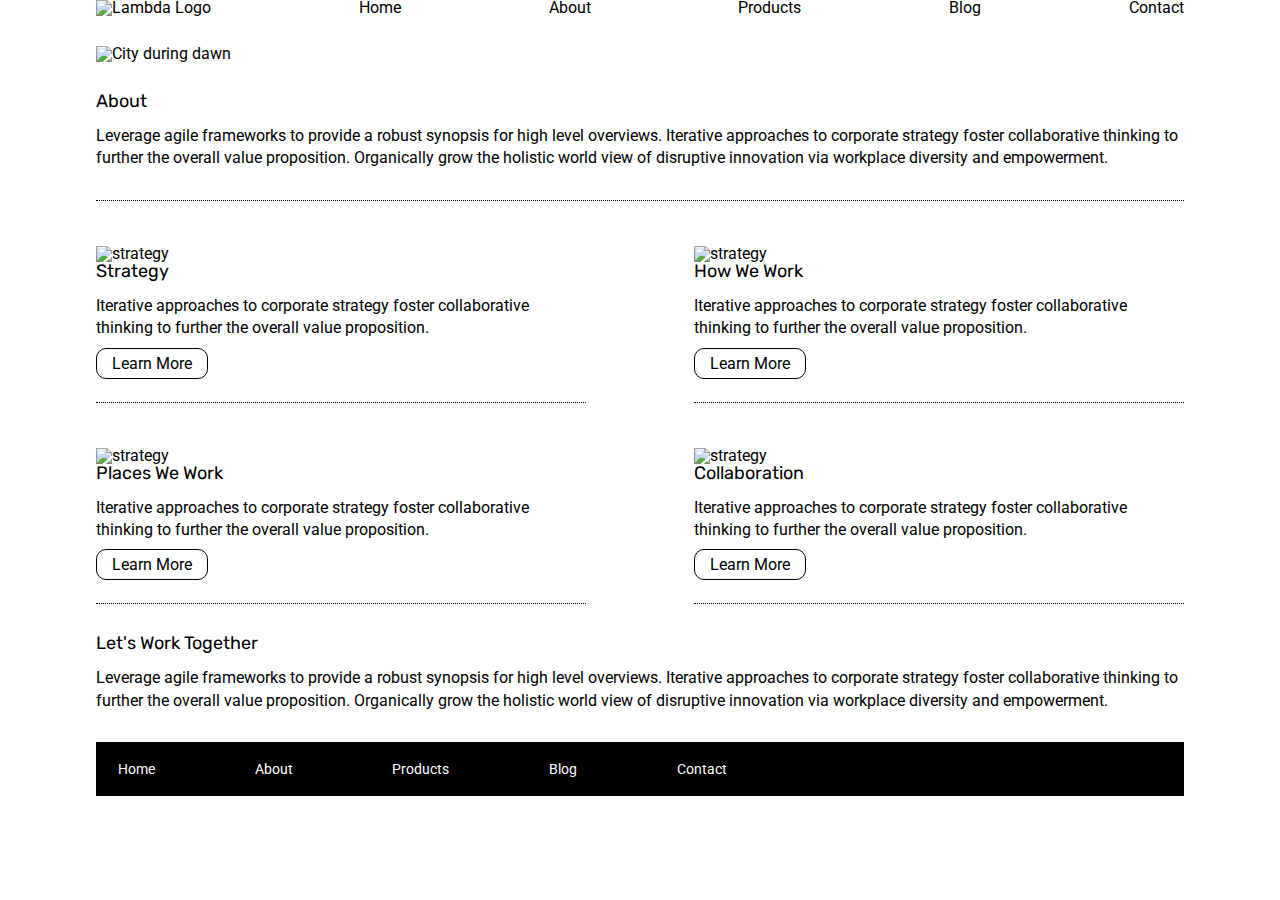
==== about.html @ 08e0aedd "Finished base goal" ====
<!doctype html>

<html lang="en">
<head>
  <meta charset="utf-8">

  <title>Sprint Challenge - About</title>

  <link href="https://fonts.googleapis.com/css?family=Roboto|Rubik" rel="stylesheet">
  <link rel="stylesheet" href="css/index.css">

</head>

<body>
    <div class="container about-page">
        <nav>
            <img src="./img/lambda-black.png" alt="Lambda Logo" id="logo"/>
            <a href="index.html">Home</a>
            <a href="about.html">About</a>
            <a href="#">Products</a>
            <a href="#">Blog</a>
            <a href="#">Contact</a>
        </nav>
        <section class="intro">
          <img src="./img/jumbo-about.png" alt="City during dawn" class="jumbo">
          <h1>
            About
          </h1>
          <p>
              Leverage agile frameworks to provide a robust synopsis for high level overviews. Iterative approaches to corporate strategy foster collaborative thinking to further the overall value proposition. Organically grow the holistic world view of disruptive innovation via workplace diversity and empowerment.
          </p>
        </section>

        <article class="flex">
          <section class="half">
              <img src="img/about-plan.png" alt="strategy">
              <h2>
                  Strategy
              </h2>
              <p>
                  Iterative approaches to corporate strategy foster collaborative thinking to further the overall value proposition.
              </p>
              <br/>
              <a href="#">Learn More</a>
          </section>

          <section class="half">
              <img src="img/about-working.png" alt="strategy">
              <h2>
                  How We Work
              </h2>
              <p>
                  Iterative approaches to corporate strategy foster collaborative thinking to further the overall value proposition.
              </p>
              <br/>
              <a href="#">Learn More</a>
          </section>

          <section class="half">
              <img src="img/about-office.png" alt="strategy">
              <h2>
                  Places We Work
              </h2>
              <p>
                  Iterative approaches to corporate strategy foster collaborative thinking to further the overall value proposition.
              </p>
              <br/>
              <a href="#">Learn More</a>
          </section>

          <section class="half">
              <img src="img/about-meeting.png" alt="strategy">
              <h2>
                  Collaboration
              </h2>
              <p>
                  Iterative approaches to corporate strategy foster collaborative thinking to further the overall value proposition.
              </p>
              <br/>
              <a href="#">Learn More</a>
          </section>
        </article>
        <section>
          <h2>
              Let's Work Together
          </h2>
          <p>
              Leverage agile frameworks to provide a robust synopsis for high level overviews. Iterative approaches to corporate strategy foster collaborative thinking to further the overall value proposition. Organically grow the holistic world view of disruptive innovation via workplace diversity and empowerment.

          </p>
        </section>   
      <footer>
        <nav>
          <a href="index.html">Home</a>
          <a href="about.html">About</a>
          <a href="#">Products</a>
          <a href="#">Blog</a>
          <a href="#">Contact</a>
        </nav>
      </footer>
    </div><!-- container -->        
</body>
</html>
---- css/index.css ----
/* http://meyerweb.com/eric/tools/css/reset/ 
   v2.0 | 20110126
   License: none (public domain)
*/

html, body, div, span, applet, object, iframe,
h1, h2, h3, h4, h5, h6, p, blockquote, pre,
a, abbr, acronym, address, big, cite, code,
del, dfn, em, img, ins, kbd, q, s, samp,
small, strike, strong, sub, sup, tt, var,
b, u, i, center,
dl, dt, dd, ol, ul, li,
fieldset, form, label, legend,
table, caption, tbody, tfoot, thead, tr, th, td,
article, aside, canvas, details, embed, 
figure, figcaption, footer, header, hgroup, 
menu, nav, output, ruby, section, summary,
time, mark, audio, video {
	margin: 0;
	padding: 0;
	border: 0;
	font-size: 100%;
	font: inherit;
	vertical-align: baseline;
}
/* HTML5 display-role reset for older browsers */
article, aside, details, figcaption, figure, 
footer, header, hgroup, menu, nav, section {
	display: block;
}
body {
	line-height: 1;
}
ol, ul {
	list-style: none;
}
blockquote, q {
	quotes: none;
}
blockquote:before, blockquote:after,
q:before, q:after {
	content: '';
	content: none;
}
table {
	border-collapse: collapse;
	border-spacing: 0;
}

* {
    box-sizing: border-box;
}

html, body {
    height: 100%;
    font-family: 'Roboto', sans-serif;
}

h1, h2, h3, h4, h5 {
    font-size: 18px;
    margin-bottom: 15px;
    font-family: 'Rubik', sans-serif;
}

p {
    line-height: 1.4;
}

.container {
    width: 85%;
    margin: 0 auto;
}

.top-content {
    display: flex;
    flex-wrap: wrap;
    justify-content: space-evenly;
    margin-bottom: 20px;
    border-bottom: 1px dashed black;
}

.top-content .text-container {
    width: 48%;
    padding: 0 1%;
    padding-bottom: 20px;  
}

.middle-content {
    margin-bottom: 20px;
    border-bottom: 1px dashed black;
}

.middle-content h2 {
    padding: 0 2%;
    margin-bottom: 0;
}

.middle-content .boxes {
    display: flex;
    flex-wrap: wrap;
    justify-content: space-evenly;
}

.middle-content .boxes .box {
    width: 12.5%;
    height: 100px;
    margin: 20px 2.5%;
    color: white;
    display: flex;
    align-items: center;
    justify-content: center;
}

.bottom-content {
    display: flex;
    margin: 0 2% 20px;
    justify-content: space-around;
}

.bottom-content .text-container {
    padding-right: 4%;
}

.bottom-content .text-container:last-child {
    padding-right: 0;
}

footer {
    width: 100%;
    background: black;
}

footer nav {
    width: 60%;
    display: flex;
    justify-content: space-between;
    align-items: center;
    padding: 20px 2%;
    font-size: 14px;
}

footer nav a {
    color: white;
    text-decoration: none;
}

nav{
    display: flex;
    justify-content: space-between;
    align-items: baseline;
    margin-bottom: 15px;
}
nav a {
    text-decoration: none;
    color: black;
}
.jumbo{
    width: 100%;
    padding: 15px 0 30px ;
}
/* Boxes  */
.box:nth-child(1){
    background: teal;
}
.box:nth-child(2){
    background: gold;
}
.box:nth-child(3){
    background: cadetblue;
}
.box:nth-child(4){
    background: coral;
}
.box:nth-child(5){
    background: crimson;
}
.box:nth-child(6){
    background: forestgreen;
}
.box:nth-child(7){
    background: darkorchid;
}
.box:nth-child(8){
    background: hotpink;
}
.box:nth-child(9){
    background: indigo;
}
.box:nth-child(10){
    background: dodgerblue;
}

.intro{
    border-bottom: 1px black dotted;
    padding-bottom: 30px;
    margin-bottom: 30px;
}
.flex{
    display: flex;
    flex-flow:row wrap;
    justify-content: space-between;
}
.half{
    flex-basis: 45%;
    padding-bottom: 30px;
    border-bottom: 1px dotted black;
    margin-bottom: 30px;
}
.half img{
    margin-top: 15px;
    width: 100%;
    height: 300px;
}
.half a{
    text-decoration: none;
    color: black;
    background-color: white;
    border: 1px solid black;
    border-radius: 10px;
    padding: 5px 15px;
}
footer{
    margin-top: 30px;
}
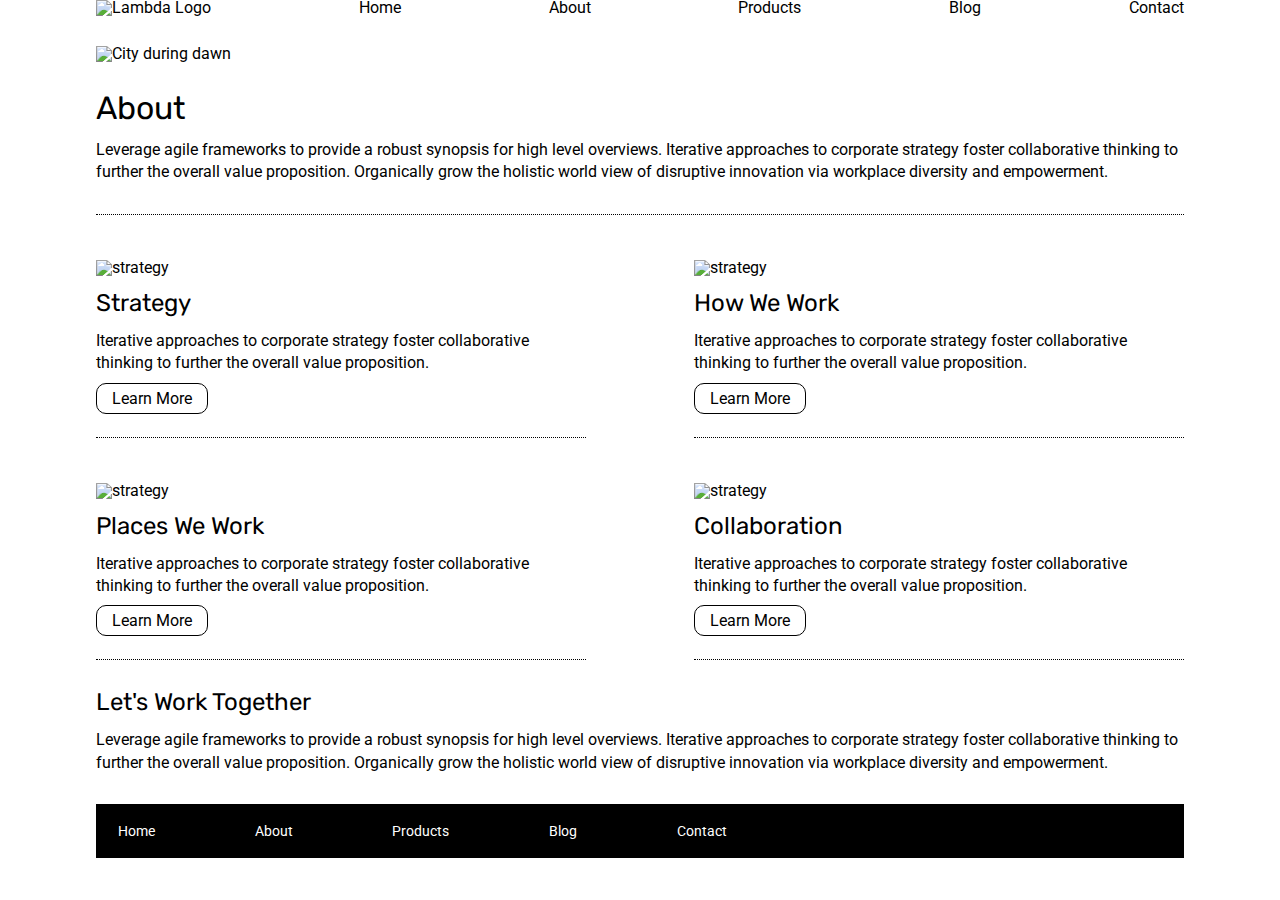
==== commit aad8744b: "Added Contact Page" ====
--- a/about.html
+++ b/about.html
@@ -19,7 +19,7 @@
             <a href="about.html">About</a>
             <a href="#">Products</a>
             <a href="#">Blog</a>
-            <a href="#">Contact</a>
+            <a href="contact.html">Contact</a>
         </nav>
         <section class="intro">
           <img src="./img/jumbo-about.png" alt="City during dawn" class="jumbo">
@@ -95,7 +95,7 @@
           <a href="about.html">About</a>
           <a href="#">Products</a>
           <a href="#">Blog</a>
-          <a href="#">Contact</a>
+          <a href="contact.html">Contact</a>
         </nav>
       </footer>
     </div><!-- container -->        
--- a/css/index.css
+++ b/css/index.css
@@ -154,10 +154,17 @@
     text-decoration: none;
     color: black;
 }
+
+
 .jumbo{
     width: 100%;
     padding: 15px 0 30px ;
 }
+.jumbo-contact{
+    width: 100%;
+    height: 270px;
+}
+
 /* Boxes  */
 .box:nth-child(1){
     background: teal;
@@ -188,6 +195,14 @@
 }
 .box:nth-child(10){
     background: dodgerblue;
+}
+
+h1{
+    font-size: 2rem;
+}
+
+h2{
+    font-size: 1.5rem;
 }
 
 .intro{
@@ -207,7 +222,7 @@
     margin-bottom: 30px;
 }
 .half img{
-    margin-top: 15px;
+    margin: 15px 0px;
     width: 100%;
     height: 300px;
 }
@@ -221,4 +236,21 @@
 }
 footer{
     margin-top: 30px;
+}
+
+form{
+    width:500px;
+    margin: 0 auto;
+    text-align: center;
+}
+form *{
+    display: block;
+    margin: 15px auto;
+
+}
+#submit{
+    background-color: white;
+    border: 1px solid black;
+    border-radius: 10px;
+    padding:  5px 15px;
 }